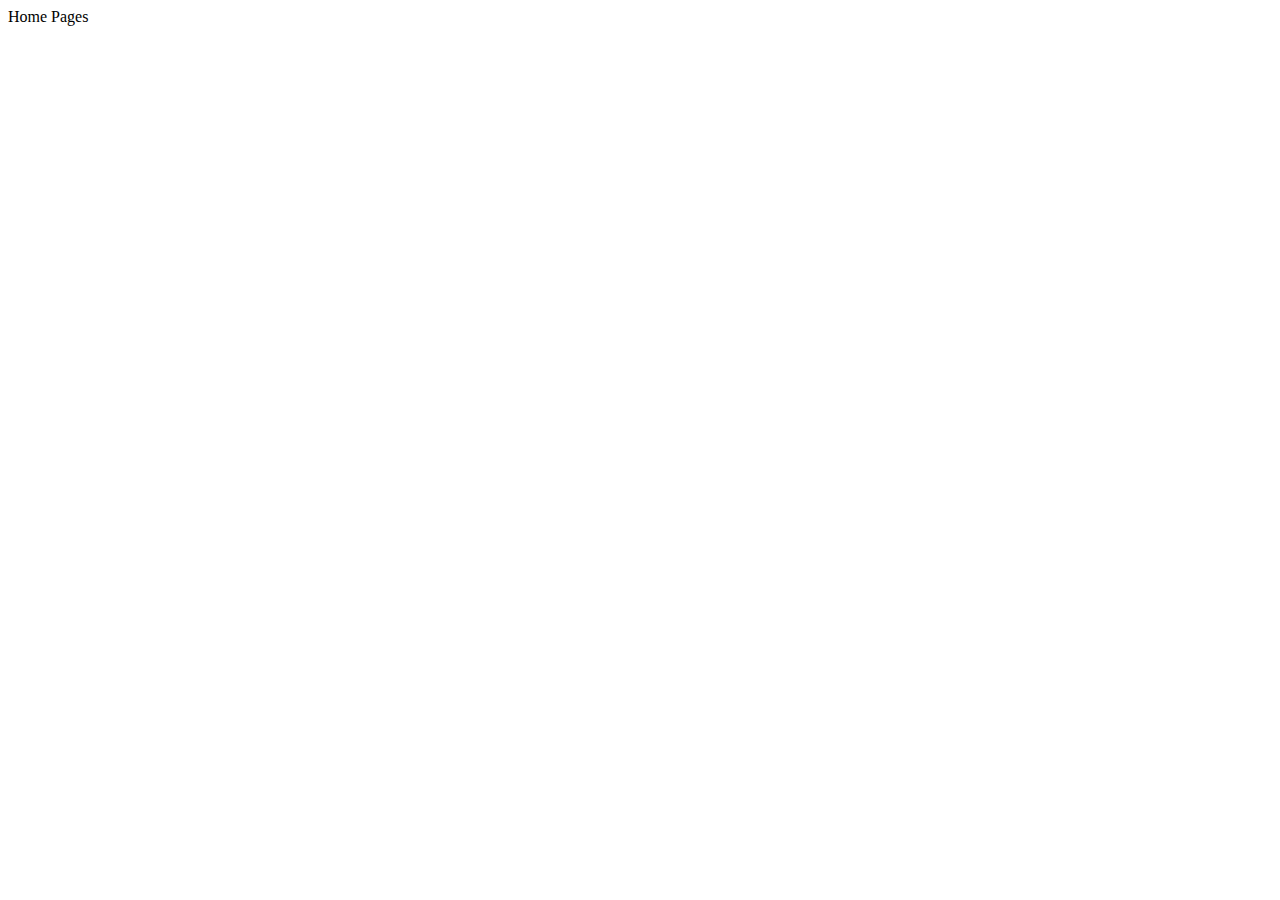
==== index.htm @ 5c3b8ddc "renamed test to index" ====
<!DOCTYPE html>
<html lang="en">
<head>
    <meta charset="UTF-8">
    <meta name="viewport" content="width=device-width, initial-scale=1.0">
    <title>Document</title>
</head>
<body>
    Home Pages
</body>
</html>
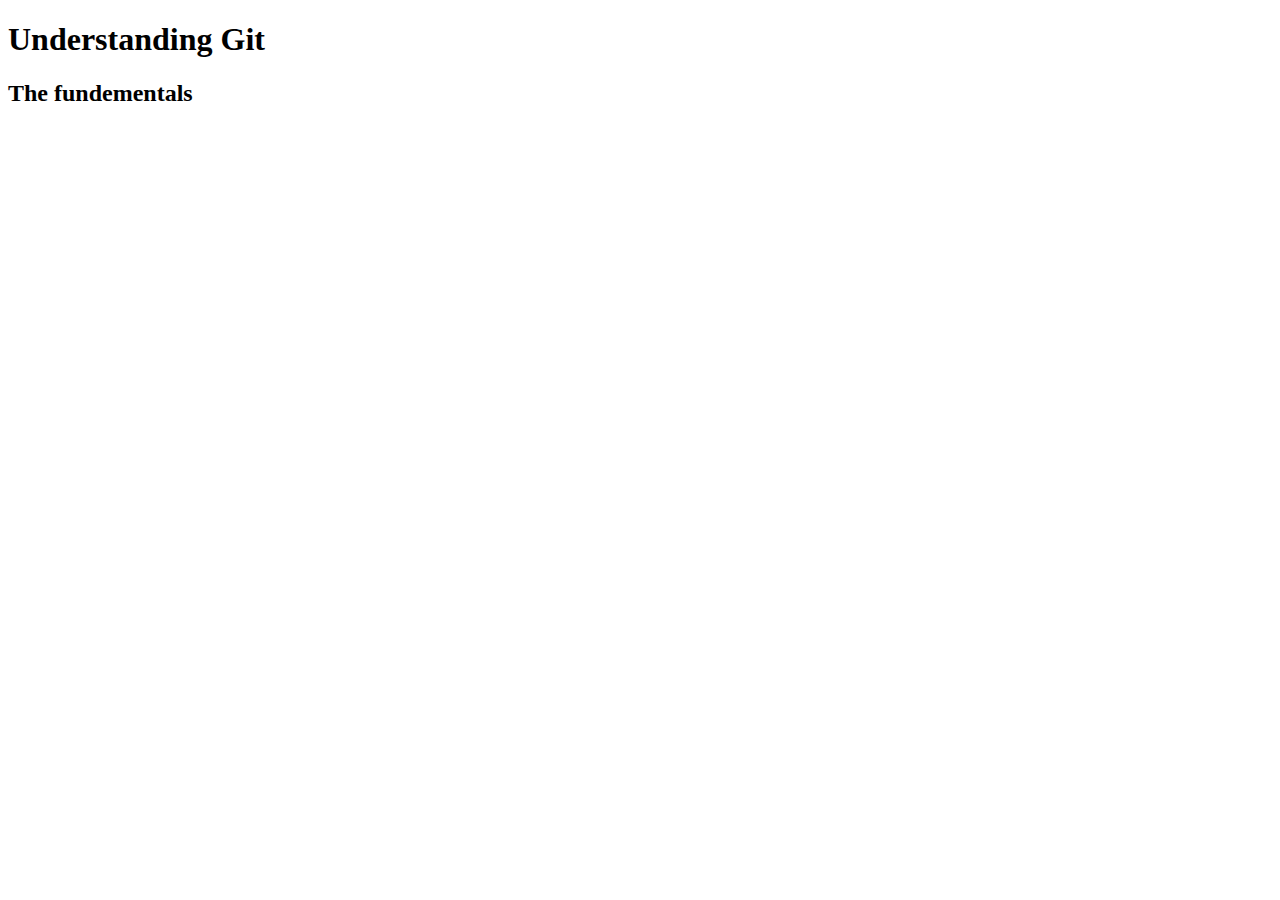
==== commit 4e52dfe4: "Added css vars" ====
--- a/index.htm
+++ b/index.htm
@@ -4,8 +4,17 @@
     <meta charset="UTF-8">
     <meta name="viewport" content="width=device-width, initial-scale=1.0">
     <title>Document</title>
+    <link rel="stylesheet" href="styles.css">
 </head>
 <body>
-    Home Pages
+    <header>
+        <h1>Understanding Git</h1>
+        <h2>The fundementals</h2>
+    </header>
+    <div class="hero">
+        <div class="container"></div>
+        <div class="container"></div>
+    </div>
+    <script></script>
 </body>
 </html>--- a/styles.css
+++ b/styles.css
@@ -0,0 +1,113 @@
+/****************************************** 
+
+COMPILED CSS STYLES
+
+-------------------------------------------
+Table of Contents...
+1.  COLOR SCHEME
+2.  LAYOUT
+3.  COMPONENTS
+4.  UTILITIES
+
+
+ORDER OF PROPERTIES ======================= 
+1.  CONTENT
+2.  POSITION AND LAYOUT
+3.  DISPLAY AND VISIBILITY
+4.  CLIPPING  
+5.  ANIMATION
+6.  BOX MODEL
+7.  TYPOGRAPHY
+8.  PSEUDO-CLASS & PSEUDO-ELEMENTS
+
+*******************************************/
+
+
+/* PRIMITIVES*/
+
+:root{
+
+  /* COLOR PRIMITIVES */
+  --black: #000;
+  --white: #fff;
+
+  --orange-0:    var(--black);
+  --orange-10: rgb(87, 0, 0),      #570000;
+  --orange-20: rgb(120, 22, 0),    #781600;   
+  --orange-30: rgb(157, 56, 0),    #9d3800;
+  --orange-40: rgb(196, 88, 14),   #c4580e;
+  --orange-50: rgb(236,122,49),    #EC7932;
+  --orange-60: rgb(246, 148, 91),  #f6945b;
+  --orange-70: rgb(253, 175, 131), #fdaf83;
+  --orange-80: rgb(255, 201, 171), #ffc9ab;
+  --orange-90: rgb(255, 228, 213), #ffe4d5;
+  --orange-100:  var(--white);
+
+
+
+  --blue-0:      var(--black);
+  --blue-10:   rgb(0, 39, 91),     #00275b;
+  --blue-20:   rgb(0, 65, 121),    #004179;
+  --blue-30:   rgb(0, 93, 152),    #005d98;
+  --blue-40:   rgb(0, 122, 185),   #007ab9;
+  --blue-50:   rgb(1,156,220),     #019cdc;
+  --blue-60:   rgb(97, 172, 226),  #61ace2;
+  --blue-70:   rgb(143, 192, 233), #8fc0e9;
+  --blue-80:   rgb(182, 213, 241), #b6d5f1;
+  --blue-90:   rgb(219, 234, 248), #dbeaf8;
+  --blue-100:    var(--white);
+
+
+  --red-0:       var(--black);
+  --red-10:    rgb(89, 0, 0),       #590000;
+  --red-20:    rgb(110, 0, 3),      #6e0003;
+  --red-30:    rgb(133, 0, 23),     #850017;
+  --red-40:    rgb(156, 0, 38),     #9c0026;
+  --red-50:    rgb(179,0,53),       #b30035;
+  --red-60:    rgb(201, 77, 89),    #c94d59;
+  --red-70:    rgb(220, 124, 128),  #dc7c80;
+  --red-80:    rgb(235, 167, 168),  #eba7a8;
+  --red-90:    rgb(247, 211, 211),  #f7d3d3;
+  --red-100:     var(--white);
+
+  --green-0:     var(--black);
+  --green-10:  rgb(0, 161, 93), #00a15d;
+  --green-20:  rgb(0, 161, 93), #00a15d;
+  --green-30:  rgb(0, 161, 93), #00a15d;
+  --green-40:  rgb(0, 161, 93), #00a15d;
+  --green-50:  rgb(0, 161, 93), #00a15d;
+  --green-60:  rgb(0, 131, 67), #008343;
+  --green-70:  rgb(0, 100, 39), #006427;
+  --green-80:  rgb(0, 71, 13),  #00470d;
+  --green-90:  rgb(0, 45, 0), #002d00;
+  --green-100:  var(--white);
+
+  --pink-0:   rgb(215,42,126), #000000;
+  --pink-10:   rgb(215,42,126), #000000;
+  --pink-20:   rgb(215,42,126), #000000;
+  --pink-30:   rgb(215,42,126), #000000;
+  --pink-40:   rgb(215,42,126), #000000;
+  --pink-50:   rgb(215,42,126), #000000;
+  --pink-60:   rgb(215,42,126), #000000;
+  --pink-70:   rgb(215,42,126), #000000;
+  --pink-80:   rgb(215,42,126), #000000;
+  --pink-90:   rgb(215,42,126), #000000;
+  --pink-100:   rgb(215,42,126), #000000;
+}
+
+
+/* POSITION AND LAYOUT */
+
+/* DISPLAY AND VISIBILITY */
+
+/* CLIPPING */
+
+/* ANIMATION */
+
+/* BOX MODEL (FROM OUTSIDE IN) */
+
+/* BACKGROUND */
+
+/* TYPOGRAPHY */
+
+/* NESTED RULES */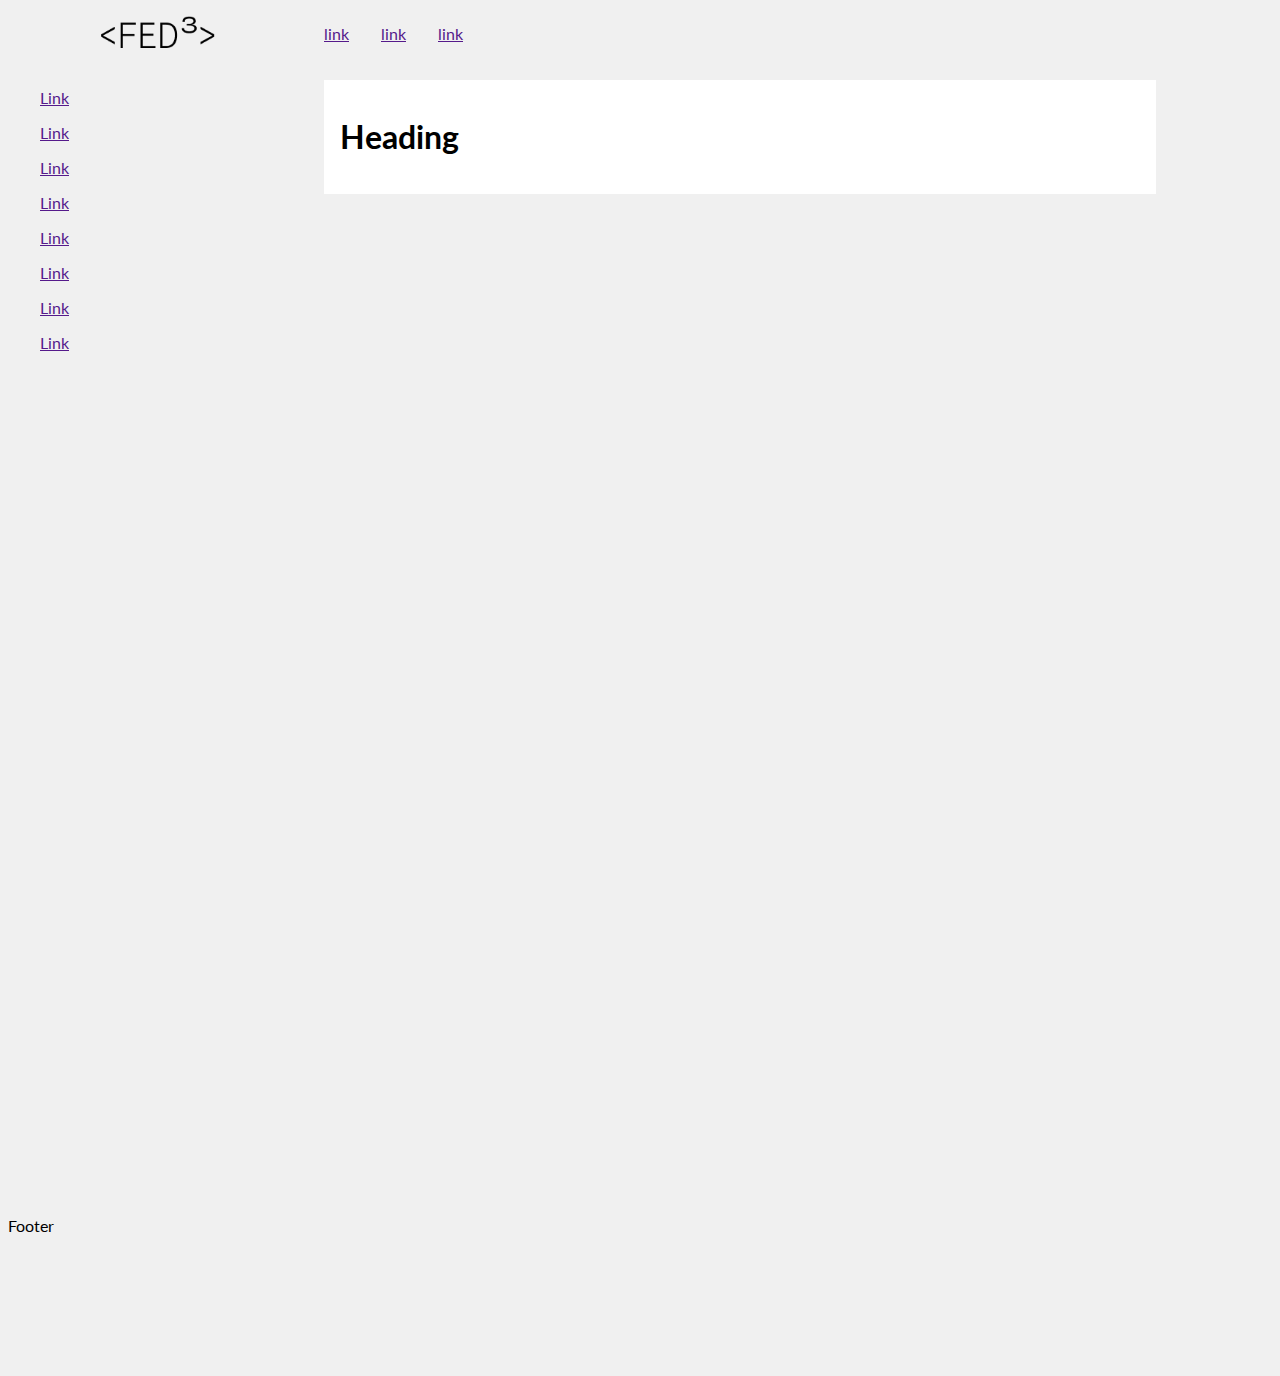
==== commit 154bc586: "created grid-template and styles" ====
--- a/index.htm
+++ b/index.htm
@@ -5,16 +5,50 @@
     <meta name="viewport" content="width=device-width, initial-scale=1.0">
     <title>Document</title>
     <link rel="stylesheet" href="styles.css">
+    <link rel="preconnect" href="https://fonts.googleapis.com">
+<link rel="preconnect" href="https://fonts.gstatic.com" crossorigin>
+<link href="https://fonts.googleapis.com/css2?family=Lato:ital,wght@0,100;0,300;0,400;0,700;0,900;1,100;1,300;1,400;1,700;1,900&display=swap" rel="stylesheet">
 </head>
-<body>
-    <header>
-        <h1>Understanding Git</h1>
-        <h2>The fundementals</h2>
-    </header>
-    <div class="hero">
-        <div class="container"></div>
-        <div class="container"></div>
+<body >
+    <div class="grid-site-main">
+        <nav class="navbar">
+            <div class="navbar-container">
+                <div class="nav-logo-container">
+                    <a href=""> <img src="assets/Logos/Logo_FED3_.png" alt="FED3 Logo" class="nav-logo-image"></a>
+                </div>
+                <div class="nav-links">
+                    <li class="nav-link-item"><a href="">link</a></li>
+                    <li class="nav-link-item"><a href="">link</a></li>
+                    <li class="nav-link-item"><a href="">link</a></li>
+                </div>
+                <div></div>
+            </div>
+        </nav>
+        <main class="main">
+            <article class="article">
+
+                <h1>Heading</h1>
+
+            </article>
+
+
+        </main>
+        <aside class="aside">
+            <div class="toc-container">
+                <li class="toc-link-item"><a href="">Link</a></li>
+                <li class="toc-link-item"><a href="">Link</a></li>
+                <li class="toc-link-item"><a href="">Link</a></li>
+                <li class="toc-link-item"><a href="">Link</a></li>
+                <li class="toc-link-item"><a href="">Link</a></li>
+                <li class="toc-link-item"><a href="">Link</a></li>
+                <li class="toc-link-item"><a href="">Link</a></li>
+                <li class="toc-link-item"><a href="">Link</a></li>
+            </div>
+
+        </aside>
+        <footer class="footer">Footer</footer>
     </div>
+
     <script></script>
 </body>
 </html>--- a/styles.css
+++ b/styles.css
@@ -25,74 +25,180 @@
 
 /* PRIMITIVES*/
 
-:root{
+:root {
 
   /* COLOR PRIMITIVES */
   --black: #000;
   --white: #fff;
 
-  --orange-0:    var(--black);
-  --orange-10: rgb(87, 0, 0),      #570000;
-  --orange-20: rgb(120, 22, 0),    #781600;   
-  --orange-30: rgb(157, 56, 0),    #9d3800;
-  --orange-40: rgb(196, 88, 14),   #c4580e;
-  --orange-50: rgb(236,122,49),    #EC7932;
-  --orange-60: rgb(246, 148, 91),  #f6945b;
+  --orange-0: var(--black);
+  --orange-10: rgb(87, 0, 0) /* #570000; */;
+  --orange-20: rgb(120, 22, 0), #781600;
+  --orange-30: rgb(157, 56, 0), #9d3800;
+  --orange-40: rgb(196, 88, 14), #c4580e;
+  --orange-50: rgb(236, 122, 49), #EC7932;
+  --orange-60: rgb(246, 148, 91), #f6945b;
   --orange-70: rgb(253, 175, 131), #fdaf83;
   --orange-80: rgb(255, 201, 171), #ffc9ab;
   --orange-90: rgb(255, 228, 213), #ffe4d5;
-  --orange-100:  var(--white);
-
-
-
-  --blue-0:      var(--black);
-  --blue-10:   rgb(0, 39, 91),     #00275b;
-  --blue-20:   rgb(0, 65, 121),    #004179;
-  --blue-30:   rgb(0, 93, 152),    #005d98;
-  --blue-40:   rgb(0, 122, 185),   #007ab9;
-  --blue-50:   rgb(1,156,220),     #019cdc;
-  --blue-60:   rgb(97, 172, 226),  #61ace2;
-  --blue-70:   rgb(143, 192, 233), #8fc0e9;
-  --blue-80:   rgb(182, 213, 241), #b6d5f1;
-  --blue-90:   rgb(219, 234, 248), #dbeaf8;
-  --blue-100:    var(--white);
-
-
-  --red-0:       var(--black);
-  --red-10:    rgb(89, 0, 0),       #590000;
-  --red-20:    rgb(110, 0, 3),      #6e0003;
-  --red-30:    rgb(133, 0, 23),     #850017;
-  --red-40:    rgb(156, 0, 38),     #9c0026;
-  --red-50:    rgb(179,0,53),       #b30035;
-  --red-60:    rgb(201, 77, 89),    #c94d59;
-  --red-70:    rgb(220, 124, 128),  #dc7c80;
-  --red-80:    rgb(235, 167, 168),  #eba7a8;
-  --red-90:    rgb(247, 211, 211),  #f7d3d3;
-  --red-100:     var(--white);
-
-  --green-0:     var(--black);
-  --green-10:  rgb(0, 161, 93), #00a15d;
-  --green-20:  rgb(0, 161, 93), #00a15d;
-  --green-30:  rgb(0, 161, 93), #00a15d;
-  --green-40:  rgb(0, 161, 93), #00a15d;
-  --green-50:  rgb(0, 161, 93), #00a15d;
-  --green-60:  rgb(0, 131, 67), #008343;
-  --green-70:  rgb(0, 100, 39), #006427;
-  --green-80:  rgb(0, 71, 13),  #00470d;
-  --green-90:  rgb(0, 45, 0), #002d00;
-  --green-100:  var(--white);
-
-  --pink-0:   rgb(215,42,126), #000000;
-  --pink-10:   rgb(215,42,126), #000000;
-  --pink-20:   rgb(215,42,126), #000000;
-  --pink-30:   rgb(215,42,126), #000000;
-  --pink-40:   rgb(215,42,126), #000000;
-  --pink-50:   rgb(215,42,126), #000000;
-  --pink-60:   rgb(215,42,126), #000000;
-  --pink-70:   rgb(215,42,126), #000000;
-  --pink-80:   rgb(215,42,126), #000000;
-  --pink-90:   rgb(215,42,126), #000000;
-  --pink-100:   rgb(215,42,126), #000000;
+  --orange-100: var(--white);
+
+  --blue-0: var(--black);
+  --blue-10: rgb(0, 39, 91), #00275b;
+  --blue-20: rgb(0, 65, 121), #004179;
+  --blue-30: rgb(0, 93, 152), #005d98;
+  --blue-40: rgb(0, 122, 185), #007ab9;
+  --blue-50: rgb(1, 156, 220), #019cdc;
+  --blue-60: rgb(97, 172, 226), #61ace2;
+  --blue-70: rgb(143, 192, 233), #8fc0e9;
+  --blue-80: rgb(182, 213, 241), #b6d5f1;
+  --blue-90: rgb(219, 234, 248); /* #dbeaf8; */
+  --blue-100: var(--white);
+
+  --red-0: var(--black);
+  --red-10: rgb(89, 0, 0), #590000;
+  --red-20: rgb(110, 0, 3), #6e0003;
+  --red-30: rgb(133, 0, 23), #850017;
+  --red-40: rgb(156, 0, 38), #9c0026;
+  --red-50: rgb(179, 0, 53), #b30035;
+  --red-60: rgb(201, 77, 89), #c94d59;
+  --red-70: rgb(220, 124, 128), #dc7c80;
+  --red-80: rgb(235, 167, 168), #eba7a8;
+  --red-90: rgb(247, 211, 211), #f7d3d3;
+  --red-100: var(--white);
+
+  --green-0: var(--black);
+  --green-10: rgb(0, 161, 93), #00a15d;
+  --green-20: rgb(0, 161, 93), #00a15d;
+  --green-30: rgb(0, 161, 93), #00a15d;
+  --green-40: rgb(0, 161, 93), #00a15d;
+  --green-50: rgb(0, 161, 93), #00a15d;
+  --green-60: rgb(0, 131, 67), #008343;
+  --green-70: rgb(0, 100, 39), #006427;
+  --green-80: rgb(0, 71, 13), #00470d;
+  --green-90: rgb(0, 45, 0), #002d00;
+  --green-100: var(--white);
+
+  --pink-0: rgb(215, 42, 126), #000000;
+  --pink-10: rgb(215, 42, 126), #000000;
+  --pink-20: rgb(215, 42, 126), #000000;
+  --pink-30: rgb(215, 42, 126), #000000;
+  --pink-40: rgb(215, 42, 126), #000000;
+  --pink-50: rgb(215, 42, 126), #000000;
+  --pink-60: rgb(215, 42, 126), #000000;
+  --pink-70: rgb(215, 42, 126), #000000;
+  --pink-80: rgb(215, 42, 126), #000000;
+  --pink-90: rgb(215, 42, 126), #000000;
+  --pink-100: rgb(215, 42, 126), #000000;
+}
+
+body, html {
+  margin: 0;
+  font-family: "Lato", sans-serif;
+  background-color: #f0f0f0;
+}
+
+[class*="grid-"] {
+  /* any class that starts with "grid-" has these characteristics */
+  display: grid;
+  gap: 1rem;
+}
+
+.grid-site-main {
+  grid-template-columns: 300px 3fr 1fr;
+  grid-template-rows: 64px 1fr 100%;
+  grid-column-gap: 0px;
+  grid-row-gap: 0px;
+  margin: 0 .5rem 0 .5rem;
+  min-height: 100vh;
+}
+.grid-even-columns {
+  grid-template-columns: repeat(autofit, minmax(min(500px, 100%), 1fr));
+}
+
+@media (min-width: 50em){
+.grid-auto-flow{
+  grid-auto-flow: column;
+  grid-auto-columns: 1fr;
+}}
+
+
+/* Nav Stylings */
+.navbar{
+  grid-area: 1 / 1 / 1 / 4;
+}
+.navbar-container{
+  display: grid;
+  grid-template-columns:300px 3fr 1fr;
+  height: 100%;
+
+}
+
+.navbar-container > div {
+  place-items: center stretch;
+  padding: 1rem;
+}
+
+.nav-logo-container{
+  align-items: center;
+  margin: auto;
+}
+
+.nav-logo-image{
+  height: 32px;
+}
+
+.nav-links{
+  display: flex;
+  align-items: center;
+  gap: 2rem;
+}
+
+.nav-link-item{
+  display: inline;
+}
+
+.nav-link-item > a{
+  color: --orange-40, #c4580e; 
+}
+
+.nav-link-item > a:visited{
+  text-decoration: none;
+}
+
+/*  */
+
+.main{
+  grid-area: 2 / 2 / 3 / 4;
+  padding: 1rem;
+
+}
+
+.article{
+  max-width: 50rem;
+  padding: 1rem;
+  background-color: var(--white);
+}
+
+.aside{
+  grid-area: 2 / 1 / 3 / 2;
+  margin-right: .5rem;
+  min-height: 70rem;
+  padding: 1rem;
+}
+
+.toc-link-item{
+ list-style-type: none;
+ padding: .5rem .5rem .5rem 16px;
+}
+
+.toc-link-item:hover{
+  background-color: var(--blue-90, #dbeaf8);
+ }
+
+.footer{
+  grid-area: 3 / 1 / 3/ 4;
+  max-height: 10rem;
 }
 
 
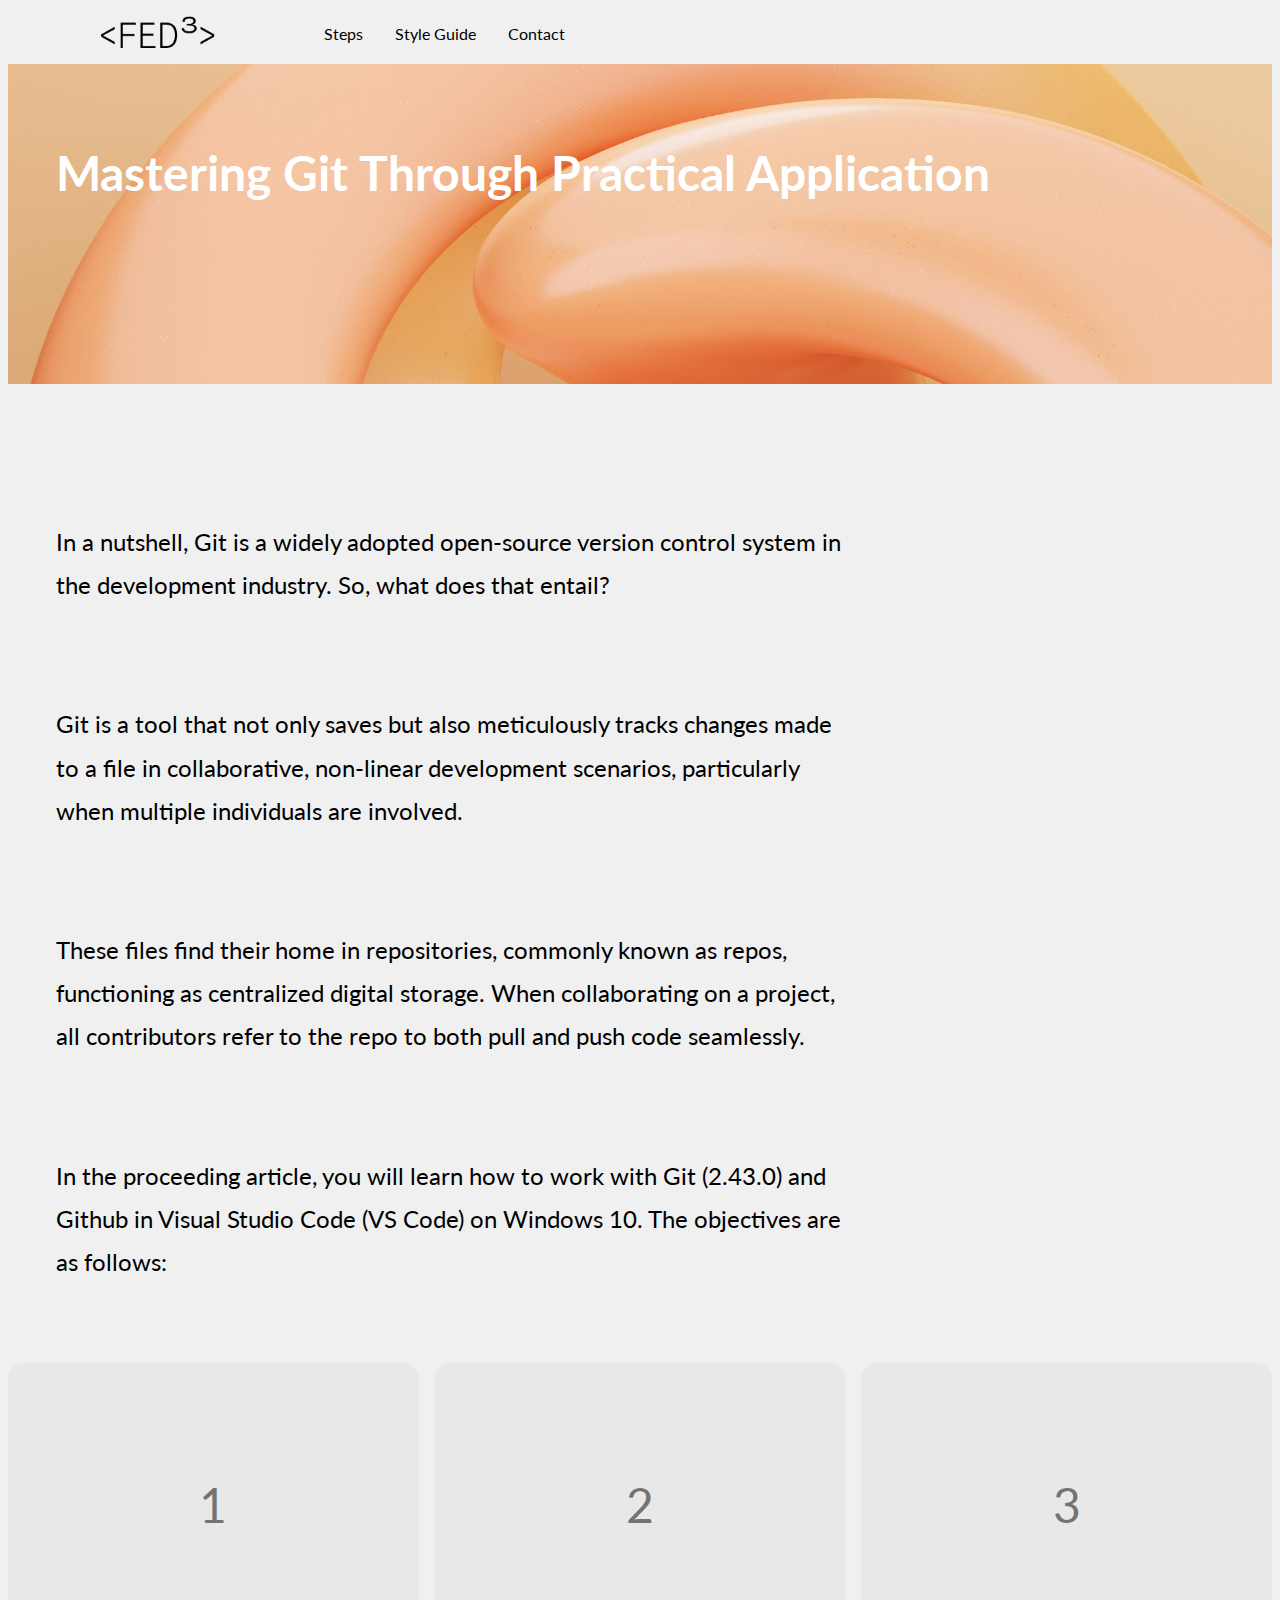
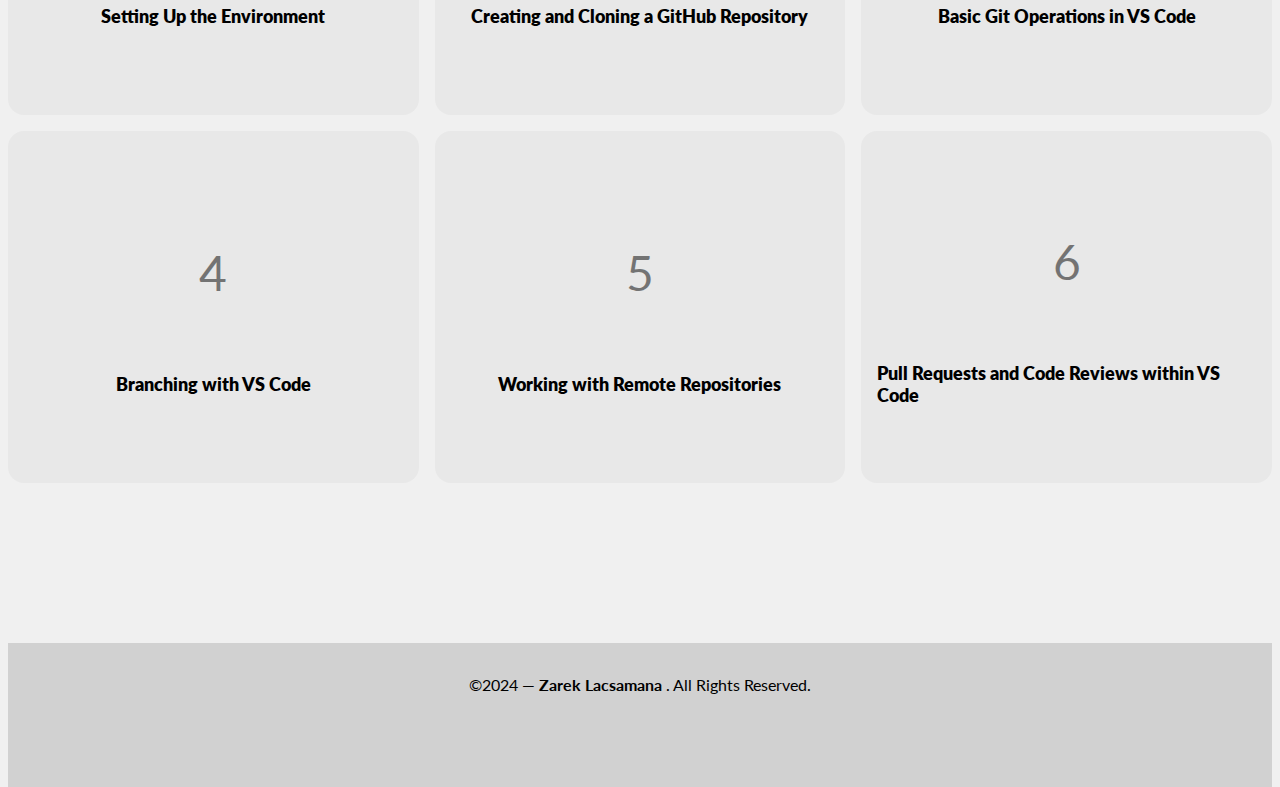
==== commit b2e1b13d: "Added pages made home page, expanded styles" ====
--- a/index.htm
+++ b/index.htm
@@ -1,54 +1,120 @@
 <!DOCTYPE html>
 <html lang="en">
-<head>
-    <meta charset="UTF-8">
-    <meta name="viewport" content="width=device-width, initial-scale=1.0">
-    <title>Document</title>
-    <link rel="stylesheet" href="styles.css">
-    <link rel="preconnect" href="https://fonts.googleapis.com">
-<link rel="preconnect" href="https://fonts.gstatic.com" crossorigin>
-<link href="https://fonts.googleapis.com/css2?family=Lato:ital,wght@0,100;0,300;0,400;0,700;0,900;1,100;1,300;1,400;1,700;1,900&display=swap" rel="stylesheet">
-</head>
-<body >
-    <div class="grid-site-main">
-        <nav class="navbar">
-            <div class="navbar-container">
-                <div class="nav-logo-container">
-                    <a href=""> <img src="assets/Logos/Logo_FED3_.png" alt="FED3 Logo" class="nav-logo-image"></a>
-                </div>
-                <div class="nav-links">
-                    <li class="nav-link-item"><a href="">link</a></li>
-                    <li class="nav-link-item"><a href="">link</a></li>
-                    <li class="nav-link-item"><a href="">link</a></li>
-                </div>
-                <div></div>
-            </div>
-        </nav>
-        <main class="main">
-            <article class="article">
+  <head>
+    <meta charset="UTF-8" />
+    <meta name="viewport" content="width=device-width, initial-scale=1.0" />
+    <title>Home Page</title>
+    <link rel="stylesheet" href="styles.css" />
+    <link rel="preconnect" href="https://fonts.googleapis.com" />
+    <link rel="preconnect" href="https://fonts.gstatic.com" crossorigin />
+    <link
+      href="https://fonts.googleapis.com/css2?family=Lato:ital,wght@0,100;0,300;0,400;0,700;0,900;1,100;1,300;1,400;1,700;1,900&display=swap"
+      rel="stylesheet"
+    />
+  </head>
 
-                <h1>Heading</h1>
+  <body>
+    <div class="grid-site-home">
+      <nav class="navbar">
+        <div class="navbar-container">
+          <div class="nav-logo-container">
+            <a href="">
+              <img
+                src="assets/Logos/Logo_FED3_.png"
+                alt="FED3 Logo"
+                class="nav-logo-image"
+            /></a>
+          </div>
+          <div class="nav-links">
+            <li class="nav-link-item"><a href="#grid-home-card-container">Steps</a></li>
+            <li class="nav-link-item"><a href="">Style Guide</a></li>
+            <li class="nav-link-item"><a href="">Contact</a></li>
+          </div>
+          <div></div>
+        </div>
+      </nav>
+      <main class="main-home">
+        <div class="grid-hero-image">
+          <img src="assets/philip-oroni-lH1CACE-Fd8-unsplash.jpg" alt="" />
+        </div>
+        <div class="grid-hero-text">
+          <div>
+            <h1>Mastering Git Through Practical Application</h1>
+          </div>
+        </div>
 
-            </article>
+        <div class="content-below-hero">
+          <p id="home-leading">
+            In a nutshell, Git is a widely adopted open-source version control
+            system in the development industry. So, what does that entail?
+          </p>
+          <p id="home-leading">
+            Git is a tool that not only saves but also meticulously tracks
+            changes made to a file in collaborative, non-linear development
+            scenarios, particularly when multiple individuals are involved.
+          </p>
+          <p id="home-leading">
+            These files find their home in repositories, commonly known as
+            repos, functioning as centralized digital storage. When
+            collaborating on a project, all contributors refer to the repo to
+            both pull and push code seamlessly.
+          </p>
+          <p id="home-leading">
+            In the proceeding article, you will learn how to work with Git
+            (2.43.0) and Github in Visual Studio Code (VS Code) on Windows 10.
+            The objectives are as follows:
+          </p>
 
+          <div id="grid-home-card-container" class="grid-card-container">
+            <a href="setting-up-the-environment-step-1.htm">
+              <div class="card">
+                <h3 class="card-step">1</h3>
+                <h4 class="card-title">Setting Up the Environment</h4>
+              </div>
+            </a>
+            <a href="creating-and-cloning-a-gitHub-repository-step-2.htm">
+              <div class="card">
+                <h3 class="card-step">2</h3>
+                <h4 class="card-title">Creating and Cloning a GitHub Repository</h4>
+              </div>
+            </a>
+            <a href="basic-git-operations-in-vs-code-step-3.htm">
+              <div class="card">
+                <h3 class="card-step">3</h3>
+                <h4 class="card-title">Basic Git Operations in VS Code</h4>
+              </div>
+            </a>
+            <a href="branching-with-vs-code-step-4.htm">
+              <div class="card">
+                <h3 class="card-step">4</h3>
+                <h4 class="card-title">Branching with VS Code</h4>
+              </div>
+            </a>
+            <a href="working-with-remote-repositories-step-5.htm">
+              <div class="card">
+                <h3 class="card-step">5</h3>
+                <h4 class="card-title">Working with Remote Repositories</h4>
+              </div>
+            </a>
+            <a href="pull-requests-and-code-reviews-within-vs-code-step-6.htm">
+              <div class="card">
+                <h3 class="card-step">6</h3>
+                <h4 class="card-title">Pull Requests and Code Reviews within VS Code</h4>
+              </div>
+            </a>
+          </div>
+        </div>
+      </main>
 
-        </main>
-        <aside class="aside">
-            <div class="toc-container">
-                <li class="toc-link-item"><a href="">Link</a></li>
-                <li class="toc-link-item"><a href="">Link</a></li>
-                <li class="toc-link-item"><a href="">Link</a></li>
-                <li class="toc-link-item"><a href="">Link</a></li>
-                <li class="toc-link-item"><a href="">Link</a></li>
-                <li class="toc-link-item"><a href="">Link</a></li>
-                <li class="toc-link-item"><a href="">Link</a></li>
-                <li class="toc-link-item"><a href="">Link</a></li>
-            </div>
-
-        </aside>
-        <footer class="footer">Footer</footer>
+      <footer class="footer">
+        <div>
+            &copy2024 — 
+            <strong>Zarek Lacsamana</strong>
+            . All Rights Reserved.
+        </div>
+      </footer>
     </div>
 
     <script></script>
-</body>
-</html>+  </body>
+</html>
--- a/styles.css
+++ b/styles.css
@@ -94,9 +94,28 @@
 
 body, html {
   margin: 0;
+  scroll-behavior:smooth;
   font-family: "Lato", sans-serif;
   background-color: #f0f0f0;
 }
+
+a:link { 
+  text-decoration: none; 
+  color:  #000000;
+} 
+a:visited { 
+  text-decoration: none;
+  color: #000000; 
+} 
+a:hover { 
+  text-decoration: none; 
+  color: #000000; 
+} 
+a:active { 
+  text-decoration: none;
+  color: #c4580e;
+}
+
 
 [class*="grid-"] {
   /* any class that starts with "grid-" has these characteristics */
@@ -112,8 +131,18 @@
   margin: 0 .5rem 0 .5rem;
   min-height: 100vh;
 }
+
+.grid-site-home {
+  grid-template-columns: .5fr 3fr .5fr;
+  grid-template-rows: 64px 1fr 100%;
+  grid-column-gap: 0px;
+  grid-row-gap: 0px;
+  margin: 0 .5rem 0 .5rem;
+  min-height: 100vh;
+}
+
 .grid-even-columns {
-  grid-template-columns: repeat(autofit, minmax(min(500px, 100%), 1fr));
+  grid-template-columns: repeat(auto-fit, minmax(min(14rem, 100%), 1fr));
 }
 
 @media (min-width: 50em){
@@ -167,8 +196,16 @@
 }
 
 /*  */
-
-.main{
+.main-home{
+  grid-column: 1/4;
+  display: grid;
+  grid-template-columns: 1fr;
+  grid-template-rows:100%, 1fr;
+  grid-column-gap: 0px;
+  grid-row-gap: 0px;
+}
+
+.main-article{
   grid-area: 2 / 2 / 3 / 4;
   padding: 1rem;
 
@@ -187,19 +224,118 @@
   padding: 1rem;
 }
 
+.toc-container{
+  list-style: none;
+  padding: 0;
+  border-left: 1px solid #781600;
+}
+.toc-container ol{
+  list-style: none;
+  padding: 0;
+}
+.toc-container-heading{
+  padding-left: .5rem;
+  font-weight: 300;
+  font-size: x-large;
+}
+
 .toc-link-item{
  list-style-type: none;
  padding: .5rem .5rem .5rem 16px;
 }
 
-.toc-link-item:hover{
+
+ .toc-link-item a{
+  display: block;
+  padding: 4px;
+ }
+
+.toc-link-item a:hover{
   background-color: var(--blue-90, #dbeaf8);
  }
 
 .footer{
   grid-area: 3 / 1 / 3/ 4;
-  max-height: 10rem;
-}
+  height: 5rem;
+  text-align: center;
+  padding: 2rem;
+  background-color: #d1d1d1;
+}
+
+/* components */
+.grid-hero-image {
+  grid-area: 1 / 1 / 2 / 2;
+  
+}
+
+.grid-hero-image img{
+  display: grid;
+  width: 100%;
+  height: 20rem;
+  object-fit: cover;
+  }
+
+.grid-hero-text {
+  grid-area: 1 / 1 / 2 / 2;
+  align-items: start;
+  padding: 3rem;
+  color: var(--white);
+  font-size: x-large;
+  height: 20rem;
+}
+
+.content-below-hero{
+  grid-area: 2 / 1 / 3 / 2 ;
+}
+
+#home-leading{
+  width: max(50rem);
+  margin-right: auto;
+  padding: 1rem 1rem 1rem 3rem;
+  margin-bottom: 4rem;
+  line-height: 180%;
+  font-size: 24px;
+}
+
+.grid-card-container{
+  display: grid;
+  grid-template-columns: repeat(3, 1fr);
+  grid-template-rows: repeat(2, 1fr);
+  grid-gap: 1rem;
+  margin-bottom: 10rem;
+}
+
+.card{
+  display:flex;
+  flex-direction: column;
+  align-items: center;
+  justify-content: center;
+  height: 20rem;
+  padding: 1rem;
+  border-radius: 1rem;
+  background-color: #e8e8e8;
+
+}
+
+.card-step{
+  font-size: xxx-large;
+  font-weight: 400;
+  opacity: 50%;
+}
+
+.card-title{
+  font-size: large;
+  font-weight: 800;
+}
+
+.card:hover{
+  background-color:  #ffe4d5;
+  transition: 300ms;
+}
+
+
+
+/* utility */
 
 
 /* POSITION AND LAYOUT */
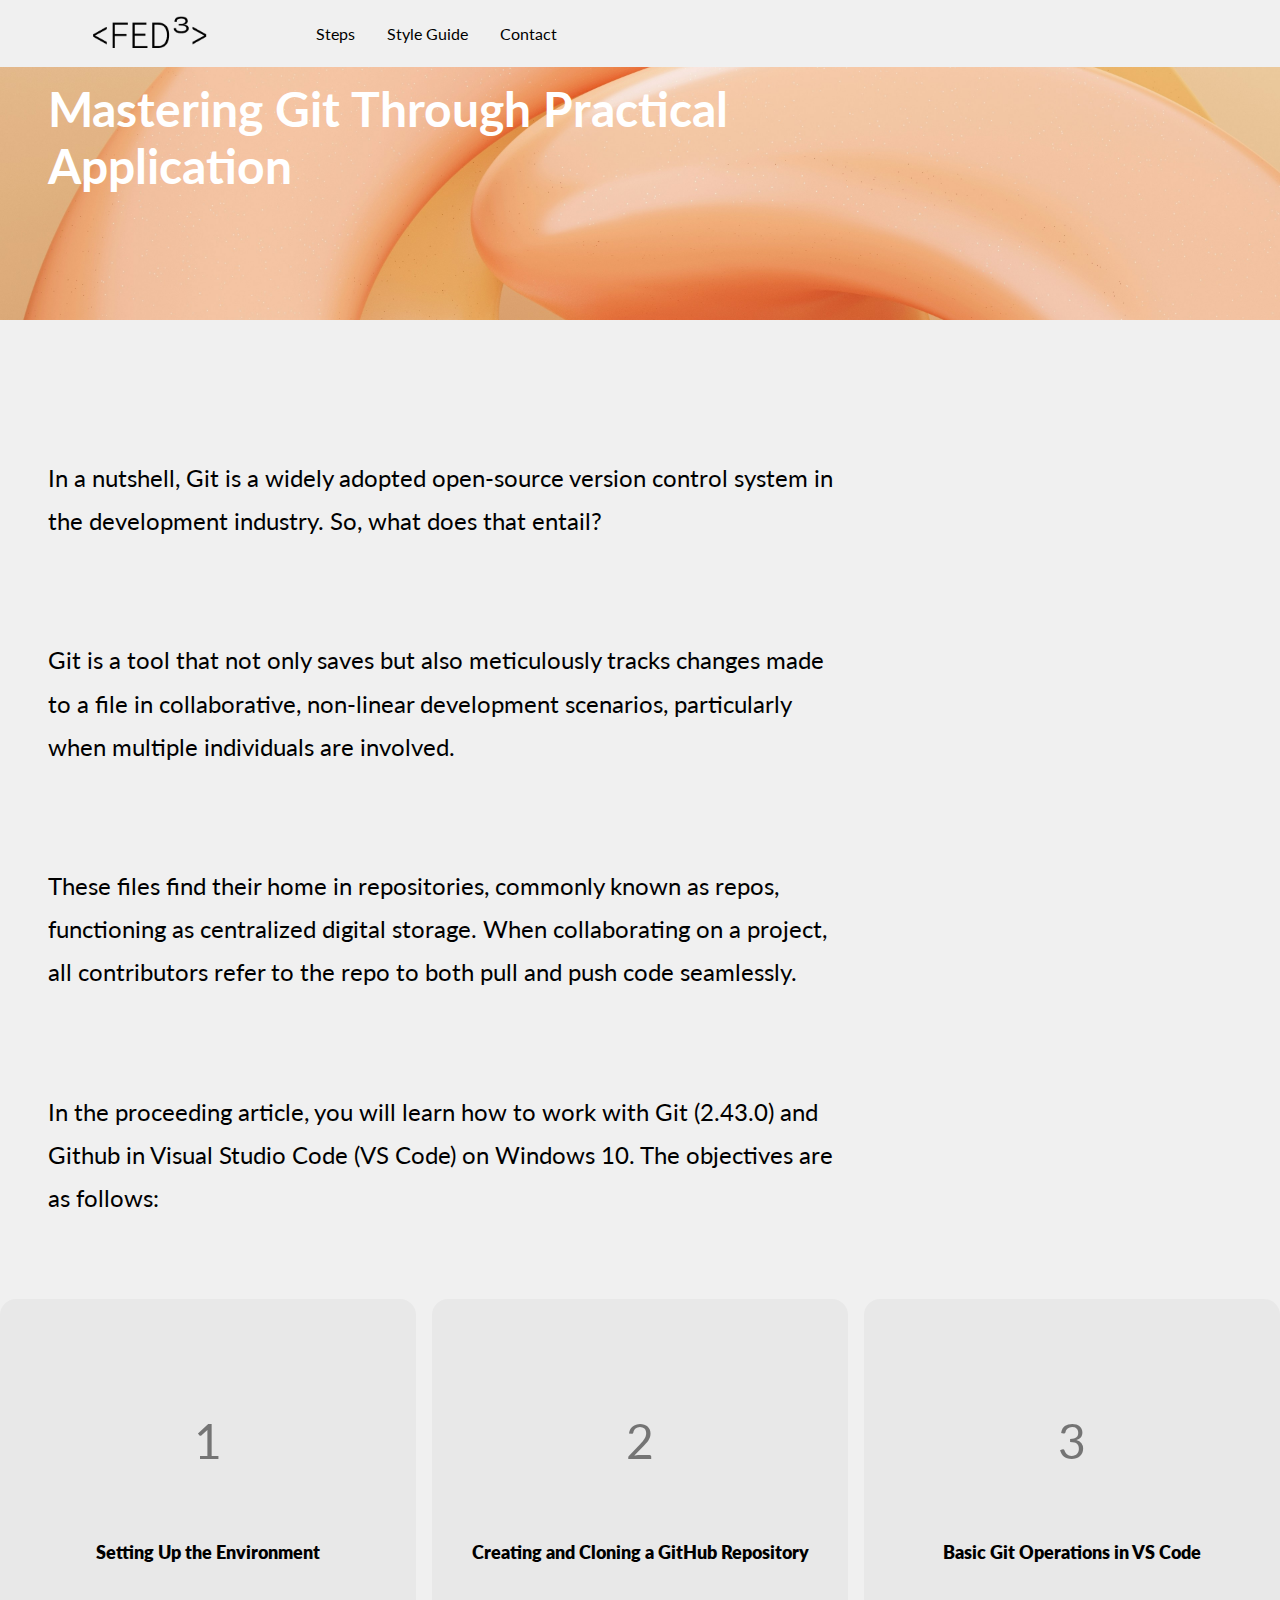
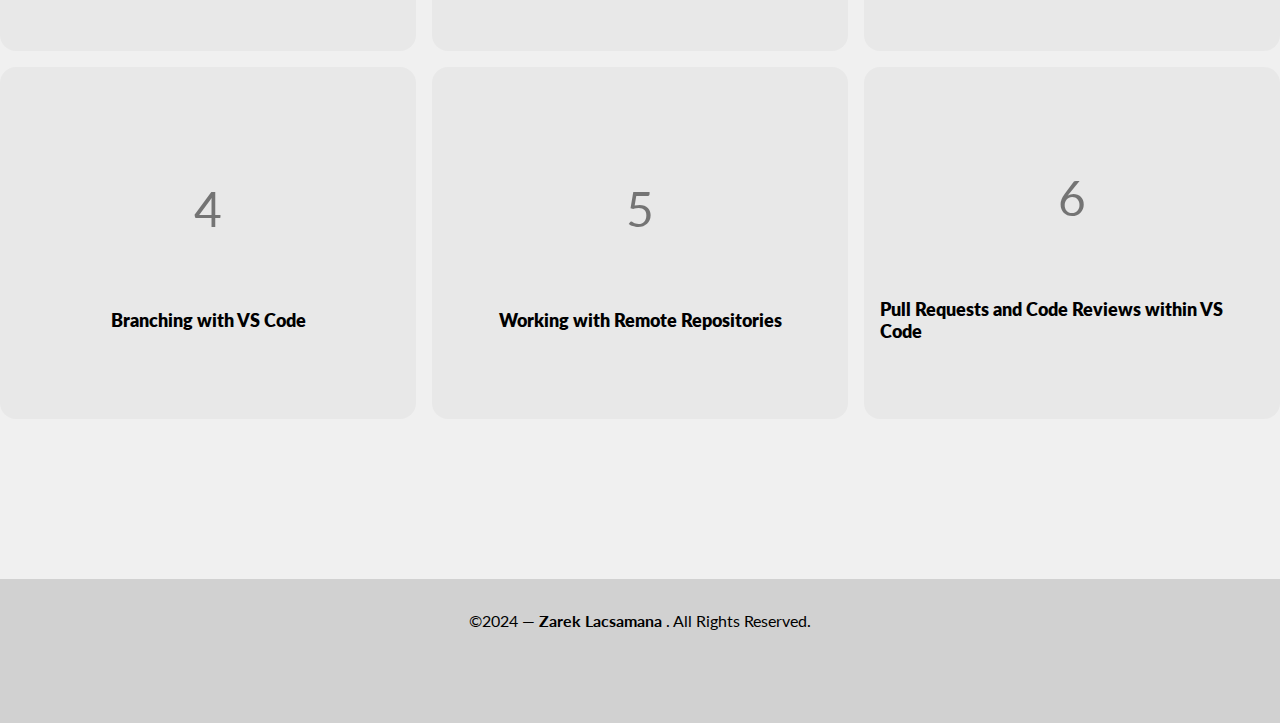
==== commit cec2851e: "Changed Layout, Refined styles, Added Content" ====
--- a/index.htm
+++ b/index.htm
@@ -11,10 +11,14 @@
       href="https://fonts.googleapis.com/css2?family=Lato:ital,wght@0,100;0,300;0,400;0,700;0,900;1,100;1,300;1,400;1,700;1,900&display=swap"
       rel="stylesheet"
     />
+    <link
+    rel="stylesheet"
+    href="https://fonts.googleapis.com/css2?family=Material+Symbols+Outlined:opsz,wght,FILL,GRAD@20..48,100..700,0..1,-50..200"
+  />
   </head>
 
   <body>
-    <div class="grid-site-home">
+    <div class="">
       <nav class="navbar">
         <div class="navbar-container">
           <div class="nav-logo-container">
--- a/styles.css
+++ b/styles.css
@@ -22,11 +22,9 @@
 
 *******************************************/
 
-
 /* PRIMITIVES*/
 
 :root {
-
   /* COLOR PRIMITIVES */
   --black: #000;
   --white: #fff;
@@ -36,7 +34,7 @@
   --orange-20: rgb(120, 22, 0), #781600;
   --orange-30: rgb(157, 56, 0), #9d3800;
   --orange-40: rgb(196, 88, 14), #c4580e;
-  --orange-50: rgb(236, 122, 49), #EC7932;
+  --orange-50: rgb(236, 122, 49), #ec7932;
   --orange-60: rgb(246, 148, 91), #f6945b;
   --orange-70: rgb(253, 175, 131), #fdaf83;
   --orange-80: rgb(255, 201, 171), #ffc9ab;
@@ -48,7 +46,7 @@
   --blue-20: rgb(0, 65, 121), #004179;
   --blue-30: rgb(0, 93, 152), #005d98;
   --blue-40: rgb(0, 122, 185), #007ab9;
-  --blue-50: rgb(1, 156, 220), #019cdc;
+  --blue-50: 1, 156, 220;
   --blue-60: rgb(97, 172, 226), #61ace2;
   --blue-70: rgb(143, 192, 233), #8fc0e9;
   --blue-80: rgb(182, 213, 241), #b6d5f1;
@@ -92,30 +90,64 @@
   --pink-100: rgb(215, 42, 126), #000000;
 }
 
-body, html {
+body,
+html {
   margin: 0;
-  scroll-behavior:smooth;
+  scroll-behavior: smooth;
   font-family: "Lato", sans-serif;
   background-color: #f0f0f0;
 }
 
-a:link { 
-  text-decoration: none; 
-  color:  #000000;
-} 
-a:visited { 
+[id] {
+  scroll-margin-top: 8rem;
+}
+
+a:link {
   text-decoration: none;
-  color: #000000; 
-} 
-a:hover { 
-  text-decoration: none; 
-  color: #000000; 
-} 
-a:active { 
+  color: #000000;
+}
+a:visited {
+  text-decoration: none;
+  color: #000000;
+}
+a:hover {
+  text-decoration: none;
+  color: #000000;
+}
+a:active {
   text-decoration: none;
   color: #c4580e;
 }
 
+/* Icon sizes */
+span.size-16 {
+  font-size: 16px;
+  font-variation-settings: "OPSZ" 16;
+}
+span.size-20 {
+  font-size: 20px;
+  font-variation-settings: "OPSZ" 20;
+}
+span.size-24 {
+  font-size: 24px;
+  font-variation-settings: "OPSZ" 24;
+}
+span.size-32 {
+  font-size: 32px;
+  font-variation-settings: "OPSZ" 32;
+}
+span.size-40 {
+  font-size: 40px;
+  font-variation-settings: "OPSZ" 40;
+}
+
+.inline-icon {
+  vertical-align: bottom;
+}
+
+.p-2{
+  padding: 8px;
+}
 
 [class*="grid-"] {
   /* any class that starts with "grid-" has these characteristics */
@@ -125,42 +157,39 @@
 
 .grid-site-main {
   grid-template-columns: 300px 3fr 1fr;
-  grid-template-rows: 64px 1fr 100%;
+  grid-template-rows: 64px 1fr auto;
   grid-column-gap: 0px;
   grid-row-gap: 0px;
-  margin: 0 .5rem 0 .5rem;
-  min-height: 100vh;
-}
-
-.grid-site-home {
-  grid-template-columns: .5fr 3fr .5fr;
-  grid-template-rows: 64px 1fr 100%;
-  grid-column-gap: 0px;
-  grid-row-gap: 0px;
-  margin: 0 .5rem 0 .5rem;
-  min-height: 100vh;
+  margin: 0 0.5rem 0 0.5rem;
+  height: 100%;
+  overflow: auto;
 }
 
 .grid-even-columns {
   grid-template-columns: repeat(auto-fit, minmax(min(14rem, 100%), 1fr));
 }
 
-@media (min-width: 50em){
-.grid-auto-flow{
-  grid-auto-flow: column;
-  grid-auto-columns: 1fr;
-}}
-
+@media (min-width: 50em) {
+  .grid-auto-flow {
+    grid-auto-flow: column;
+    grid-auto-columns: 1fr;
+  }
+}
+
+/* LAYOUT */
 
 /* Nav Stylings */
-.navbar{
+.navbar {
   grid-area: 1 / 1 / 1 / 4;
-}
-.navbar-container{
+  width: 100%;
+  position: fixed;
+  top: 0;
+  background-color: #f0f0f0;
+}
+.navbar-container {
   display: grid;
-  grid-template-columns:300px 3fr 1fr;
+  grid-template-columns: 300px 3fr 1fr;
   height: 100%;
-
 }
 
 .navbar-container > div {
@@ -168,93 +197,103 @@
   padding: 1rem;
 }
 
-.nav-logo-container{
+.nav-logo-container {
   align-items: center;
   margin: auto;
 }
 
-.nav-logo-image{
+.nav-logo-image {
   height: 32px;
 }
 
-.nav-links{
+.nav-links {
   display: flex;
   align-items: center;
   gap: 2rem;
 }
 
-.nav-link-item{
+.nav-link-item {
   display: inline;
 }
 
-.nav-link-item > a{
-  color: --orange-40, #c4580e; 
-}
-
-.nav-link-item > a:visited{
+.nav-link-item > a {
+  color: --orange-40, #c4580e;
+}
+
+.nav-link-item > a:visited {
   text-decoration: none;
 }
 
-/*  */
-.main-home{
+/* Main */
+.main-home {
   grid-column: 1/4;
   display: grid;
   grid-template-columns: 1fr;
-  grid-template-rows:100%, 1fr;
+  grid-template-rows: auto;
   grid-column-gap: 0px;
   grid-row-gap: 0px;
-}
-
-.main-article{
+  height: 100%;
+}
+
+.main-article {
   grid-area: 2 / 2 / 3 / 4;
   padding: 1rem;
-
-}
-
-.article{
+  background-color: var(--white);
+}
+
+/* Article */
+.article {
+  margin: auto;
   max-width: 50rem;
   padding: 1rem;
-  background-color: var(--white);
-}
-
-.aside{
+}
+
+/* Aside */
+.aside {
   grid-area: 2 / 1 / 3 / 2;
-  margin-right: .5rem;
+  position: fixed;
+  top: 64px;
+  padding-right: 0.5rem;
   min-height: 70rem;
-  padding: 1rem;
-}
-
-.toc-container{
+  background-color: #f0f0f0;
+
+}
+
+.toc-container {
   list-style: none;
   padding: 0;
-  border-left: 1px solid #781600;
-}
-.toc-container ol{
+  max-width: calc(300px - 0.5rem);
+
+  border-left: 2px solid #781600;
+}
+.toc-container ol {
   list-style: none;
   padding: 0;
 }
-.toc-container-heading{
-  padding-left: .5rem;
+.toc-container-heading {
+  padding-left: 0.5rem;
   font-weight: 300;
   font-size: x-large;
 }
 
-.toc-link-item{
- list-style-type: none;
- padding: .5rem .5rem .5rem 16px;
-}
-
-
- .toc-link-item a{
+.toc-link-item {
+  list-style-type: none;
+  padding: 0.5rem 0.5rem 0.5rem 16px;
+}
+
+.toc-link-item a {
   display: block;
   padding: 4px;
- }
-
-.toc-link-item a:hover{
+  color: rgb(80, 80, 80) ;
+}
+
+.toc-link-item a:hover {
   background-color: var(--blue-90, #dbeaf8);
- }
-
-.footer{
+  color:var(--black);
+}
+
+/* Footer */
+.footer {
   grid-area: 3 / 1 / 3/ 4;
   height: 5rem;
   text-align: center;
@@ -265,15 +304,14 @@
 /* components */
 .grid-hero-image {
   grid-area: 1 / 1 / 2 / 2;
-  
-}
-
-.grid-hero-image img{
+}
+
+.grid-hero-image img {
   display: grid;
   width: 100%;
   height: 20rem;
   object-fit: cover;
-  }
+}
 
 .grid-hero-text {
   grid-area: 1 / 1 / 2 / 2;
@@ -284,11 +322,11 @@
   height: 20rem;
 }
 
-.content-below-hero{
-  grid-area: 2 / 1 / 3 / 2 ;
-}
-
-#home-leading{
+.content-below-hero {
+  grid-area: 2 / 1 / 3 / 2;
+}
+
+#home-leading {
   width: max(50rem);
   margin-right: auto;
   padding: 1rem 1rem 1rem 3rem;
@@ -297,7 +335,8 @@
   font-size: 24px;
 }
 
-.grid-card-container{
+/* Home Cards */
+.grid-card-container {
   display: grid;
   grid-template-columns: repeat(3, 1fr);
   grid-template-rows: repeat(2, 1fr);
@@ -305,8 +344,8 @@
   margin-bottom: 10rem;
 }
 
-.card{
-  display:flex;
+.card {
+  display: flex;
   flex-direction: column;
   align-items: center;
   justify-content: center;
@@ -314,30 +353,52 @@
   padding: 1rem;
   border-radius: 1rem;
   background-color: #e8e8e8;
-
-}
-
-.card-step{
+}
+
+.card-step {
   font-size: xxx-large;
   font-weight: 400;
   opacity: 50%;
 }
 
-.card-title{
+.card-title {
   font-size: large;
   font-weight: 800;
 }
 
-.card:hover{
-  background-color:  #ffe4d5;
+.card:hover {
+  background-color: #ffe4d5;
   transition: 300ms;
 }
 
-
+/* Paragraph Styling */
+.article p,h1,h2,h3,h4,h5,h6{
+  max-width: 50rem;
+}
+
+.paragraph-link {
+  font-weight: 700;
+}
+
+.paragraph-link > a {
+  color: rgba(var(--blue-50), 1);
+}
+
+.paragraph-step-number {
+  font-weight: 800;
+  margin-right: 12px;
+}
+
+.paragraph-image {
+  display: block;
+  margin: 1rem auto 1rem auto;
+  object-fit: contain;
+  max-height: 25rem;
+  width: calc(100% - 64px);
+}
 
 /* utility */
 
-
 /* POSITION AND LAYOUT */
 
 /* DISPLAY AND VISIBILITY */
@@ -352,4 +413,4 @@
 
 /* TYPOGRAPHY */
 
-/* NESTED RULES */+/* NESTED RULES */
